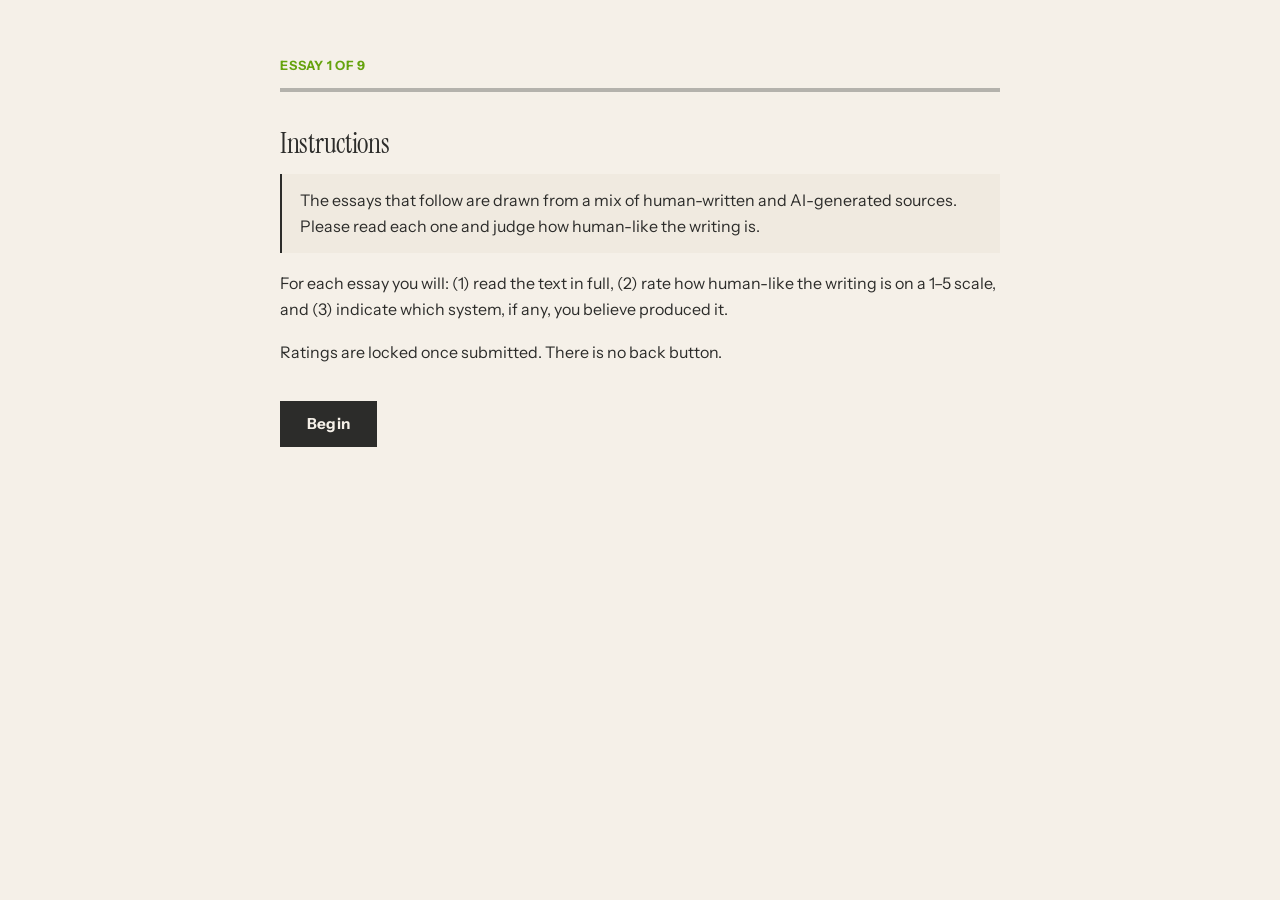
==== experiment.html @ 30d2c92b "Add Detection Experiment v3 static site Three-branch reading study (cover story intact), 9-essay ses" ====
<!DOCTYPE html>
<html lang="en">
<head>
<meta charset="utf-8">
<meta name="viewport" content="width=device-width, initial-scale=1">
<meta name="robots" content="noindex">
<title>Calibration Task</title>
<link rel="preconnect" href="https://fonts.googleapis.com">
<link rel="preconnect" href="https://fonts.gstatic.com" crossorigin>
<link rel="stylesheet" href="https://fonts.googleapis.com/css2?family=Instrument+Sans:wght@400;700&family=Instrument+Serif&family=DM+Mono&display=swap">
<link rel="stylesheet" href="assets/style.css">
</head>
<body>
<noscript>
<div class="noscript">This calibration exercise requires JavaScript. Please enable JavaScript and reload the page.</div>
</noscript>

<main class="container container-wide">
  <header class="experiment-header">
    <p class="eyebrow" id="progress-label">Essay 1 of 9</p>
    <div class="progress-bar" aria-hidden="true"><div class="progress-fill" id="progress-fill"></div></div>
  </header>

  <section id="instructions-panel" class="panel" hidden>
    <h2>Instructions</h2>
    <p id="instructions-text"></p>
    <p>For each essay you will: (1) read the text in full, (2) rate how human-like the writing is on a 1&ndash;5 scale, and (3) indicate which system, if any, you believe produced it.</p>
    <p>Ratings are locked once submitted. There is no back button.</p>
    <div class="action-row">
      <button type="button" class="button-primary" id="start-button">Begin</button>
    </div>
  </section>

  <section id="essay-panel" class="panel" hidden>
    <article class="essay">
      <h2 id="essay-topic"></h2>
      <div id="essay-text" class="essay-text"></div>
    </article>

    <form id="rating-form" class="rating-form" novalidate>
      <fieldset class="rating-fieldset">
        <legend>How human-like is this essay's writing?</legend>
        <div class="scale" id="likeness-scale" role="radiogroup" aria-label="Human-likeness rating">
          <!-- 1..5 injected -->
        </div>
        <div class="scale-labels"><span>Least human-like</span><span>Most human-like</span></div>
      </fieldset>

      <fieldset class="attribution-fieldset">
        <legend>If AI was used to generate this essay, which system do you think produced it?</legend>
        <div id="attribution-options" class="attribution-options"></div>
      </fieldset>

      <div class="action-row">
        <button type="submit" class="button-primary" id="next-button">Next</button>
      </div>
      <p class="form-error" id="form-error" hidden>Please complete both questions before continuing.</p>
    </form>
  </section>

  <section id="self-assessment-panel" class="panel" hidden>
    <h2>One final question</h2>
    <form id="self-assessment-form" class="rating-form">
      <fieldset class="rating-fieldset">
        <legend>How confident are you in your general ability to distinguish AI-generated text from human-written text?</legend>
        <div class="scale" id="confidence-scale" role="radiogroup" aria-label="Confidence rating">
          <!-- 1..5 injected -->
        </div>
        <div class="scale-labels"><span>Not confident</span><span>Very confident</span></div>
      </fieldset>
      <div class="action-row">
        <button type="submit" class="button-primary" id="submit-button">Submit</button>
      </div>
      <p class="form-error" id="confidence-error" hidden>Please select a rating.</p>
    </form>
  </section>

  <section id="submitting-panel" class="panel" hidden>
    <h2>Submitting your responses&hellip;</h2>
    <p id="submit-status">Please do not close this window.</p>
  </section>
</main>

<script src="assets/experiment.js"></script>
</body>
</html>
---- assets/style.css ----
/* Detection Experiment — styled to match The Carwash Test visual language:
   warm cream palette, Instrument Serif headings, Instrument Sans body,
   DM Mono accents, pumpkin + olive accents, sharp corners, left-rule callouts. */

:root {
  --bg: #f5f0e8;
  --bg-alt: #f0eae0;
  --ink: #2c2c2a;
  --ink-soft: #56544e;
  --muted: #8c8a5c;
  --light: #b4b2ac;
  --pumpkin: #ff7a05;
  --olive: #65a30d;
  --olive-dark: #3f6212;
  --steel: #7b8fa1;

  --warn-bg: #f5e29c;
  --warn-text: #82641e;
  --error-bg: #f5c8c6;
  --error-text: #8c3c3c;

  --max: 44rem;
  --max-wide: 48rem;

  --serif: "Instrument Serif", Georgia, "Times New Roman", serif;
  --sans: "Instrument Sans", -apple-system, BlinkMacSystemFont, system-ui, sans-serif;
  --mono: "DM Mono", "SF Mono", Menlo, Consolas, monospace;
}

* { box-sizing: border-box; }

html, body {
  margin: 0;
  padding: 0;
  background: var(--bg);
  color: var(--ink);
  font-family: var(--sans);
  font-size: 16px;
  line-height: 1.6;
  -webkit-font-smoothing: antialiased;
  -moz-osx-font-smoothing: grayscale;
}

:focus-visible {
  outline: 3px solid var(--pumpkin);
  outline-offset: 2px;
  border-radius: 2px;
}

.noscript {
  background: var(--warn-bg);
  border-bottom: 1px solid var(--warn-text);
  color: var(--warn-text);
  padding: 1rem;
  text-align: center;
  font-family: var(--sans);
}

.container {
  max-width: var(--max);
  margin: 0 auto;
  padding: 3.5rem 1.5rem 5rem;
}

.container-wide { max-width: var(--max-wide); }

.eyebrow {
  font-family: var(--sans);
  text-transform: uppercase;
  font-size: 0.8rem;
  font-weight: 700;
  letter-spacing: 0.06em;
  color: var(--olive);
  margin: 0 0 0.75rem;
}

h1 {
  font-family: var(--serif);
  font-weight: 400;
  font-size: clamp(2rem, 5vw, 2.75rem);
  line-height: 1.08;
  letter-spacing: -0.01em;
  margin: 0 0 1.75rem;
  color: var(--ink);
}

h2 {
  font-family: var(--serif);
  font-weight: 400;
  font-size: 1.75rem;
  line-height: 1.15;
  letter-spacing: -0.01em;
  margin: 2.25rem 0 0.85rem;
  color: var(--ink);
}

p { margin: 0 0 1.1rem; }

.prose p { font-size: 1rem; color: var(--ink); }
.prose ul { margin: 0 0 1.1rem; padding-left: 1.4rem; }
.prose li { margin-bottom: 0.4rem; }

a {
  color: var(--ink);
  text-decoration: underline;
  text-underline-offset: 2px;
  text-decoration-thickness: 1px;
}
a:hover { color: var(--pumpkin); }

/* --- Buttons --- */

.action-row { margin: 2.25rem 0 1rem; }

.button-primary {
  display: inline-block;
  font-family: var(--sans);
  font-size: 0.95rem;
  font-weight: 700;
  letter-spacing: 0.02em;
  padding: 0.8rem 1.6rem;
  border: 1px solid var(--ink);
  background: var(--ink);
  color: var(--bg);
  text-decoration: none;
  cursor: pointer;
  border-radius: 0;
  line-height: 1.2;
  transition: background-color 0.15s ease, border-color 0.15s ease, color 0.15s ease;
}
.button-primary:hover {
  background: var(--pumpkin);
  border-color: var(--pumpkin);
  color: var(--bg);
}

.button-secondary {
  display: inline-block;
  font-family: var(--sans);
  font-size: 0.9rem;
  letter-spacing: 0.02em;
  padding: 0.7rem 1.3rem;
  border: 1px solid var(--light);
  background: var(--bg-alt);
  color: var(--ink);
  text-decoration: none;
  cursor: pointer;
  border-radius: 0;
  transition: background-color 0.15s ease, border-color 0.15s ease, color 0.15s ease;
}
.button-secondary:hover {
  border-color: var(--ink);
  background: var(--ink);
  color: var(--bg);
}

/* --- Header / footer --- */

.site-header { margin-bottom: 1.5rem; }

.site-footer {
  margin-top: 4.5rem;
  padding-top: 1.25rem;
  border-top: 1px solid var(--light);
  font-size: 0.8rem;
  color: var(--muted);
  font-family: var(--sans);
}

.debrief-fallback {
  margin: 5rem auto;
  max-width: 32rem;
  text-align: center;
  color: var(--muted);
  font-size: 0.95rem;
}
.debrief-fallback p { margin: 0; }

/* --- Experiment --- */

.experiment-header { margin-bottom: 2.25rem; }

.progress-bar {
  height: 4px;
  background: var(--light);
  overflow: hidden;
  margin-top: 0.6rem;
}
.progress-fill {
  height: 100%;
  width: 0%;
  background: var(--pumpkin);
  transition: width 0.35s ease;
}

.panel {
  background: transparent;
  border: 0;
  padding: 0;
}

/* Branch framing reads like a Carwash prompt-line. */
#instructions-text {
  background: var(--bg-alt);
  border-left: 2px solid var(--ink);
  padding: 14px 18px;
  margin: 0 0 1.1rem;
}

/* --- Essay --- */

.essay { margin-bottom: 2.5rem; }
.essay h2 {
  margin-top: 0;
  margin-bottom: 1.25rem;
  font-size: 2rem;
}
.essay-text {
  font-family: var(--sans);
  font-size: 1.0625rem; /* ~17px, comfortable for long reading */
  line-height: 1.75;
  color: var(--ink);
}
.essay-text p { margin: 0 0 1.2rem; }

/* --- Rating form --- */

.rating-form {
  border-top: 1px solid var(--light);
  margin-top: 2.5rem;
  padding-top: 2rem;
}

fieldset { border: 0; padding: 0; margin: 0 0 2rem; }

legend {
  font-family: var(--sans);
  font-weight: 700;
  font-size: 1.05rem;
  color: var(--ink);
  line-height: 1.4;
  margin-bottom: 1rem;
  padding: 0;
}

/* 1-5 scale — big serif numerals in pill buttons (echoes Carwash tally counts) */
.scale { display: flex; gap: 0.5rem; margin: 0.25rem 0 0.6rem; }
.scale label {
  flex: 1 1 0;
  min-height: 3.25rem;
  display: flex;
  align-items: center;
  justify-content: center;
  border: 1px solid var(--light);
  background: var(--bg-alt);
  font-family: var(--serif);
  font-size: 1.5rem;
  color: var(--ink);
  cursor: pointer;
  user-select: none;
  transition: background-color 0.12s ease, border-color 0.12s ease, color 0.12s ease;
}
.scale input { position: absolute; opacity: 0; pointer-events: none; }
.scale label:hover { border-color: var(--ink); background: var(--bg); }
.scale label:focus-within { outline: 3px solid var(--pumpkin); outline-offset: 2px; }
.scale label.selected {
  background: var(--ink);
  color: var(--bg);
  border-color: var(--ink);
}

.scale-labels {
  display: flex;
  justify-content: space-between;
  font-size: 0.72rem;
  color: var(--muted);
  font-family: var(--sans);
  letter-spacing: 0.06em;
  text-transform: uppercase;
  margin-top: 0.4rem;
}

/* --- Attribution --- */

.attribution-options { display: flex; flex-direction: column; gap: 0.4rem; }
.attribution-options label {
  display: flex;
  align-items: center;
  gap: 0.75rem;
  padding: 0.7rem 0.9rem;
  border: 1px solid var(--light);
  background: var(--bg-alt);
  cursor: pointer;
  font-family: var(--sans);
  font-size: 0.95rem;
  color: var(--ink);
  transition: background-color 0.12s ease, border-color 0.12s ease, box-shadow 0.12s ease;
}
.attribution-options label:hover { border-color: var(--ink); background: var(--bg); }
.attribution-options label.selected {
  border-color: var(--ink);
  background: var(--bg);
  box-shadow: inset 3px 0 0 var(--pumpkin);
}
.attribution-options label:focus-within { outline: 3px solid var(--pumpkin); outline-offset: 2px; }
.attribution-options input {
  margin: 0;
  accent-color: var(--pumpkin);
  width: 1rem;
  height: 1rem;
  flex-shrink: 0;
}
.attribution-options .divider {
  border-top: 1px solid var(--light);
  margin: 0.6rem 0 0.15rem;
  height: 0;
}

/* --- Errors --- */

.form-error {
  color: var(--error-text);
  font-family: var(--sans);
  font-weight: 700;
  font-size: 0.88rem;
  margin: 0.5rem 0 0;
}

/* --- Debrief --- */

.summary-block {
  background: var(--bg-alt);
  border: 1px solid var(--light);
  border-left: 3px solid var(--pumpkin);
  padding: 1.1rem 1.35rem;
  margin: 0.5rem 0 1.5rem;
  font-size: 0.97rem;
}
.summary-block p { margin: 0 0 0.6rem; }
.summary-block p:last-child { margin-bottom: 0; }

.share-row { display: flex; gap: 0.5rem; margin-top: 1rem; }
.share-row input {
  flex: 1;
  padding: 0.7rem 0.85rem;
  border: 1px solid var(--light);
  background: var(--bg-alt);
  color: var(--ink);
  font-family: var(--mono);
  font-size: 0.85rem;
  border-radius: 0;
}
.share-row input:focus-visible {
  outline: 3px solid var(--pumpkin);
  outline-offset: 2px;
  border-color: var(--ink);
}

.share-confirm {
  color: var(--olive-dark);
  font-family: var(--sans);
  font-weight: 700;
  font-size: 0.85rem;
  margin: 0.5rem 0 0;
}

/* --- Mobile --- */

@media (max-width: 600px) {
  .container { padding: 2rem 1.1rem 3rem; }
  h2 { font-size: 1.5rem; }
  .essay h2 { font-size: 1.6rem; }
  .essay-text { font-size: 1.02rem; line-height: 1.7; }
  .scale label { min-height: 2.9rem; font-size: 1.25rem; }
  .scale { gap: 0.35rem; }
  .button-primary, .button-secondary { width: 100%; text-align: center; }
  .share-row { flex-direction: column; }
}
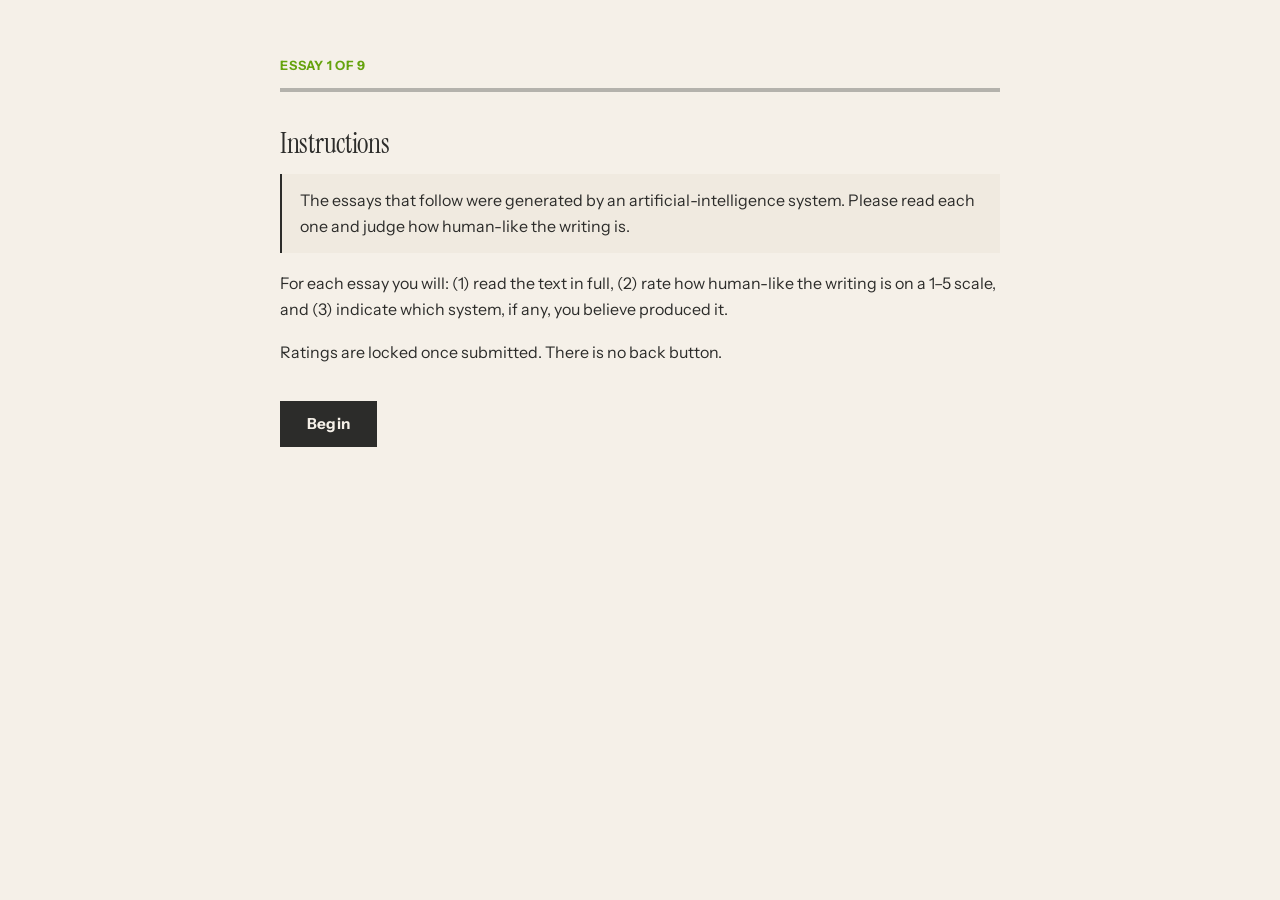
==== commit f038723e: "v3.1: add "unknown AI" attribution option and reasoning-codes question - Attribution selector gains " ====
--- a/experiment.html
+++ b/experiment.html
@@ -51,6 +51,11 @@
         <div id="attribution-options" class="attribution-options"></div>
       </fieldset>
 
+      <fieldset class="reasoning-fieldset">
+        <legend>What features informed your rating? Select all that apply.</legend>
+        <div id="reasoning-options" class="reasoning-options"></div>
+      </fieldset>
+
       <div class="action-row">
         <button type="submit" class="button-primary" id="next-button">Next</button>
       </div>
--- a/assets/style.css
+++ b/assets/style.css
@@ -316,6 +316,37 @@
   height: 0;
 }
 
+/* --- Reasoning codes (multi-select checkboxes) --- */
+
+.reasoning-options { display: flex; flex-direction: column; gap: 0.4rem; }
+.reasoning-options label {
+  display: flex;
+  align-items: center;
+  gap: 0.75rem;
+  padding: 0.7rem 0.9rem;
+  border: 1px solid var(--light);
+  background: var(--bg-alt);
+  cursor: pointer;
+  font-family: var(--sans);
+  font-size: 0.95rem;
+  color: var(--ink);
+  transition: background-color 0.12s ease, border-color 0.12s ease, box-shadow 0.12s ease;
+}
+.reasoning-options label:hover { border-color: var(--ink); background: var(--bg); }
+.reasoning-options label.selected {
+  border-color: var(--ink);
+  background: var(--bg);
+  box-shadow: inset 3px 0 0 var(--pumpkin);
+}
+.reasoning-options label:focus-within { outline: 3px solid var(--pumpkin); outline-offset: 2px; }
+.reasoning-options input {
+  margin: 0;
+  accent-color: var(--pumpkin);
+  width: 1rem;
+  height: 1rem;
+  flex-shrink: 0;
+}
+
 /* --- Errors --- */
 
 .form-error {
